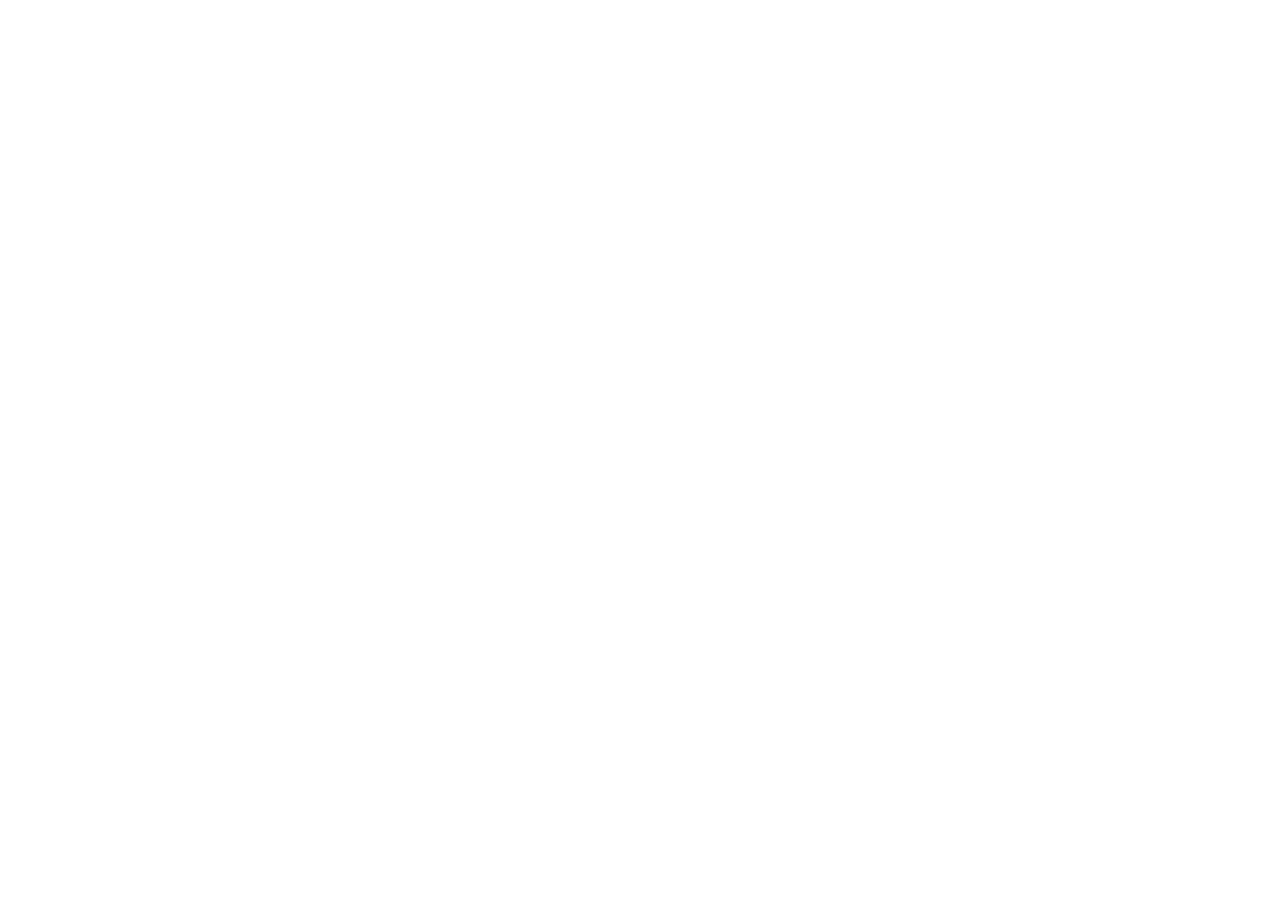
==== index.html @ 35a5ab97 "updates" ====
<!DOCTYPE html>
<html lang="en">
<head>
    <meta charset="UTF-8">
    <meta name="viewport" content="width=device-width, initial-scale=1.0">
    <title>Document</title>

    <link rel="stylesheet" href="asset/css/normalize.css">
    <link rel="stylesheet" href="asset/css/bulma.min.css">
    <link rel="stylesheet" href="asset/css/fontawesome-all.css">
    <link rel="stylesheet" href="asset/css/owl.carousel.css">
    <link rel="stylesheet" href="asset/css/main.css">
</head>
<body>
    

    <script src="asset/js/jquery-1.11.0.min.js"></script>
    <script src="asset/js/owl.carousel.min.js"></script>
    <script src="asset/js/main.js"></script>
    <script>
        $(document).ready(function(){
            
        });
    </script>
</body>
</html>
---- asset/css/main.css ----
/*
font-family: 'Lato', sans-serif;
font-family: 'Montserrat', sans-serif;
*/

.master,
header,
section,
footer,
figure,
h1,h2,h3,h4,h5,h6{
    width: 100%;
    float: left;
    position: relative;
}

p{
    width: 100%;
    float: left;
}

section{
    padding: 80px 0;
}

figure img{
    width: 100%;
}
.ratio{
    width: 100%;
    height: 0;
    position: relative;
}
.ratio-16{
    padding-top: 56.25%;
}
.ratio-1{
    padding-top: 100%;
}
.ratio-75{
    padding-top: 75%;
}
.ratio-135{
    padding-top: 135%;
}
.ratio img,
.ratio iframe{
    position: absolute;
    top: 0;
    left: 0;
    width: 100%;
    height: 100%;
}

.section-title{
    width: 100%;
    float: left;
    margin-bottom: 40px;
}

.btn{
    min-width: 120px;
    padding: 15px 30px;
    font-size: 14px;
}
.btn-primary{
    background: #026B33;
    color: #fff;
    border: none;
}
.btn-secondary{
    background: none;
    border: 2px solid #026B33;
    color: #026B33;
}
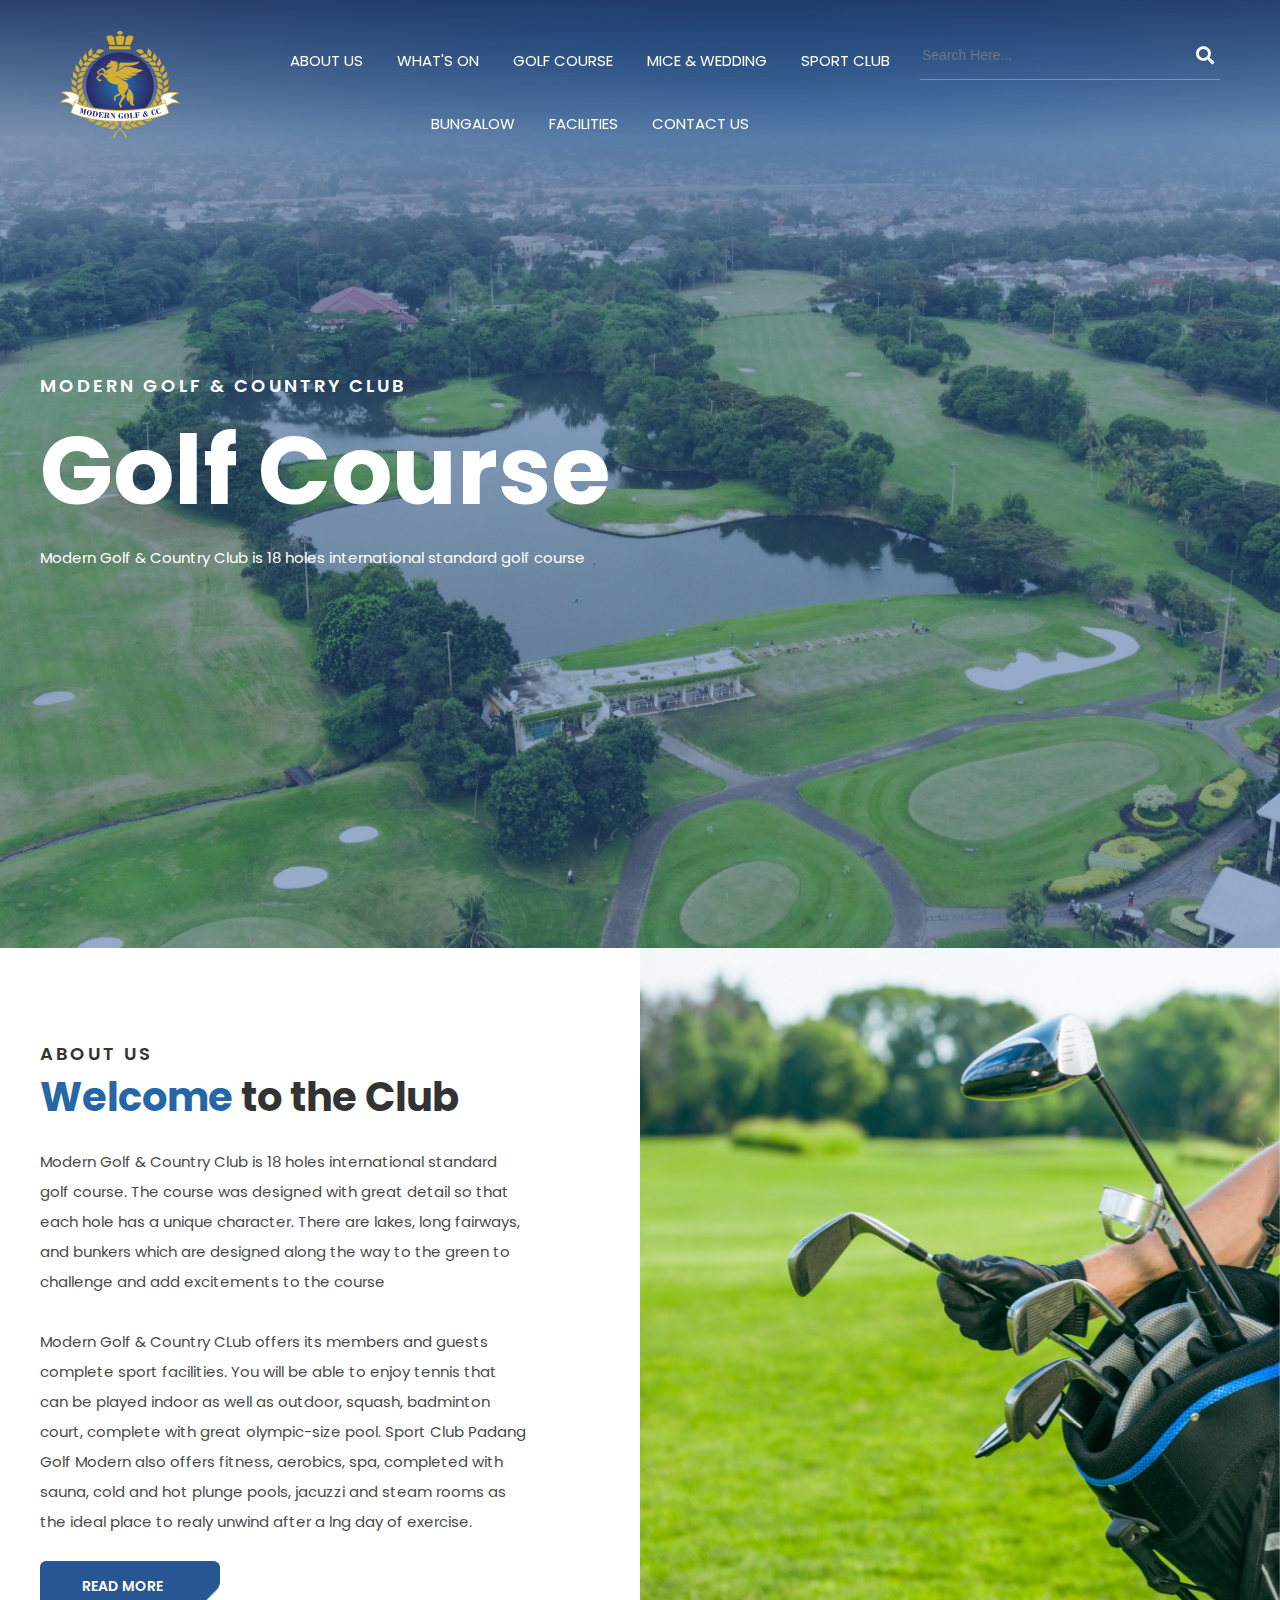
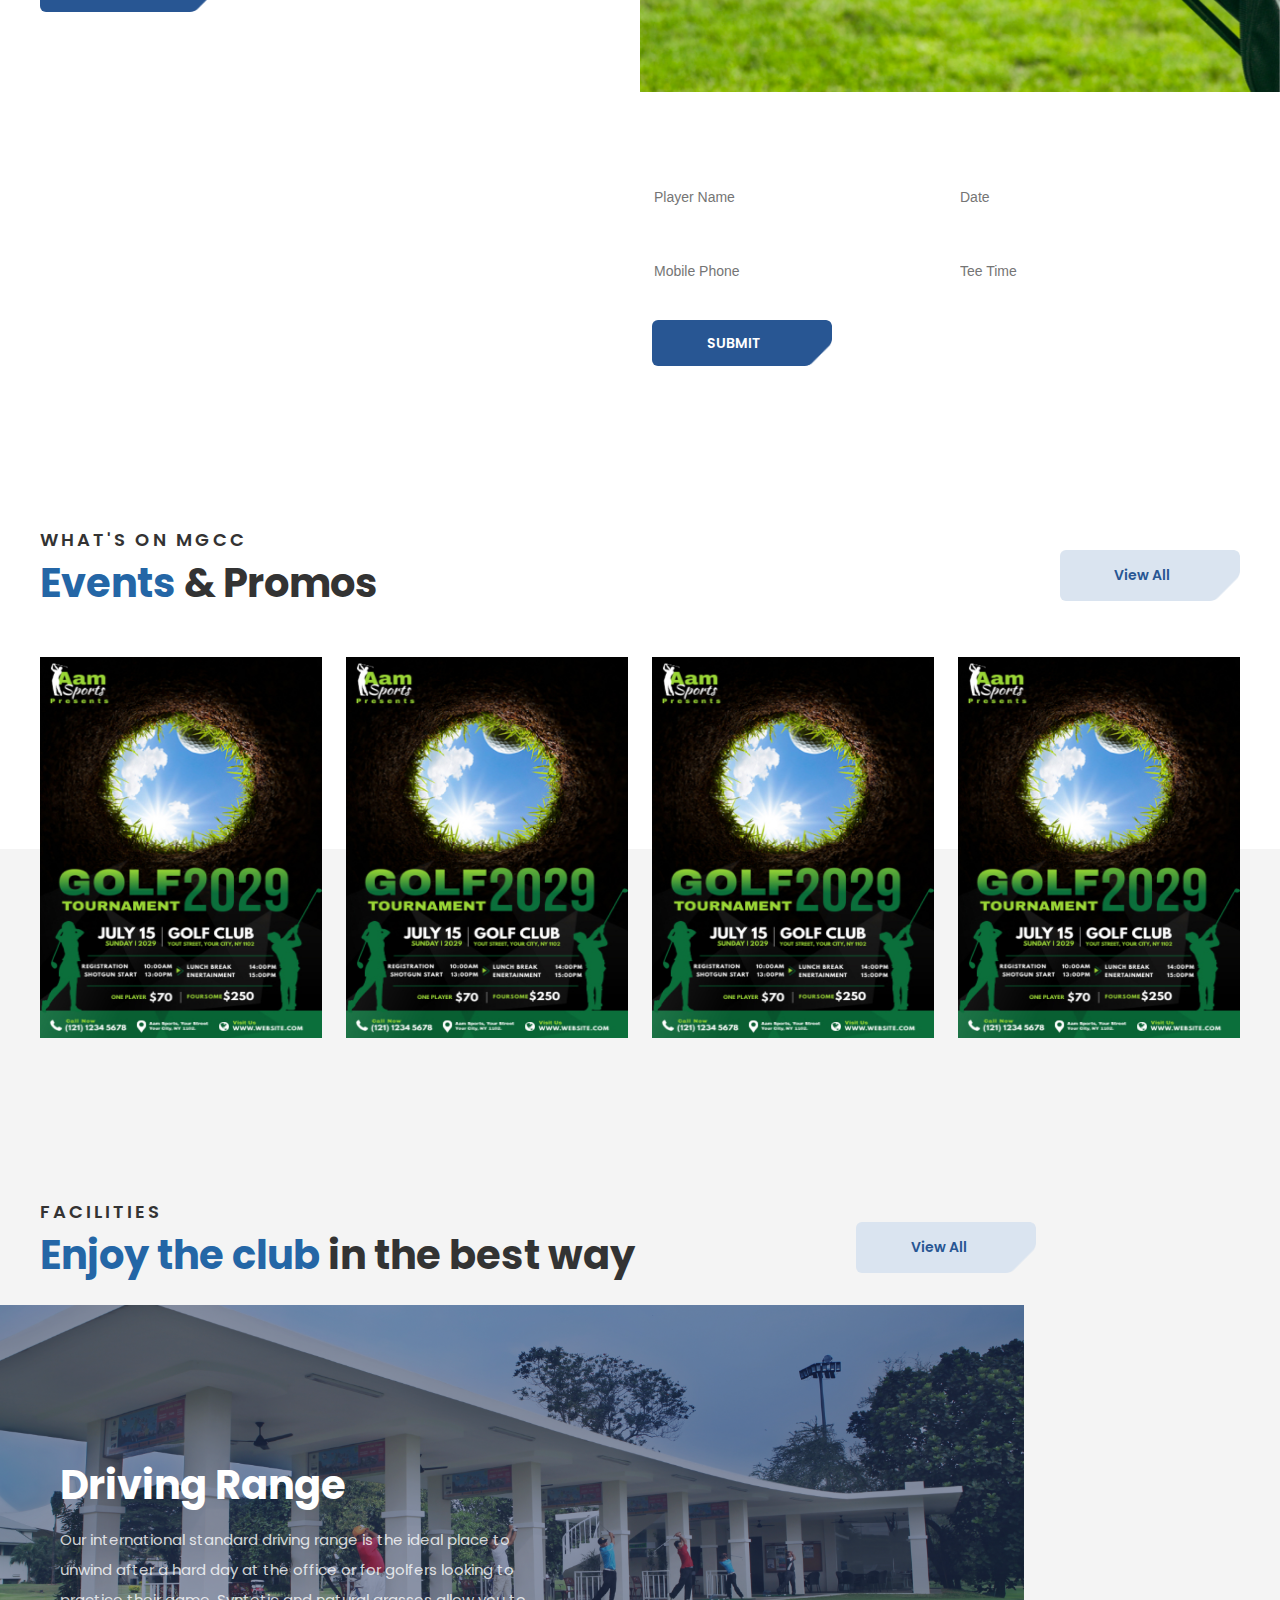
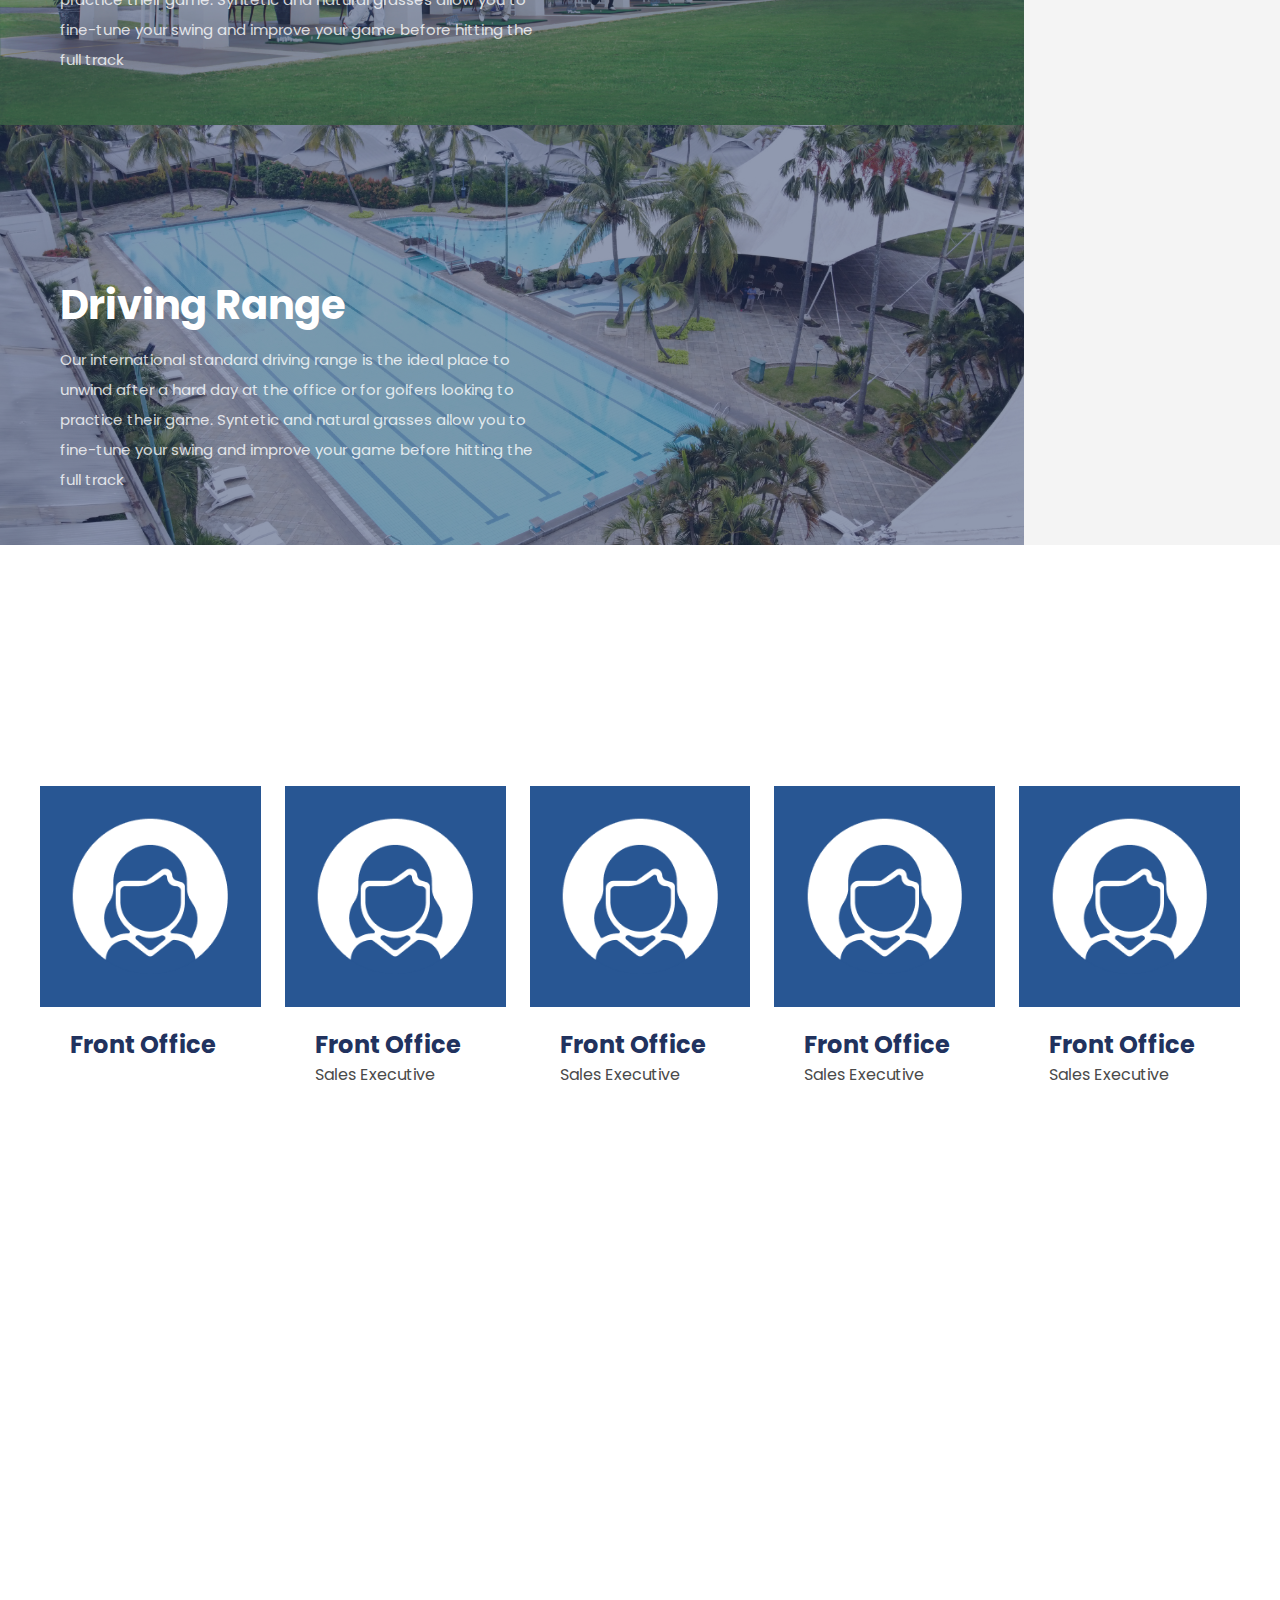
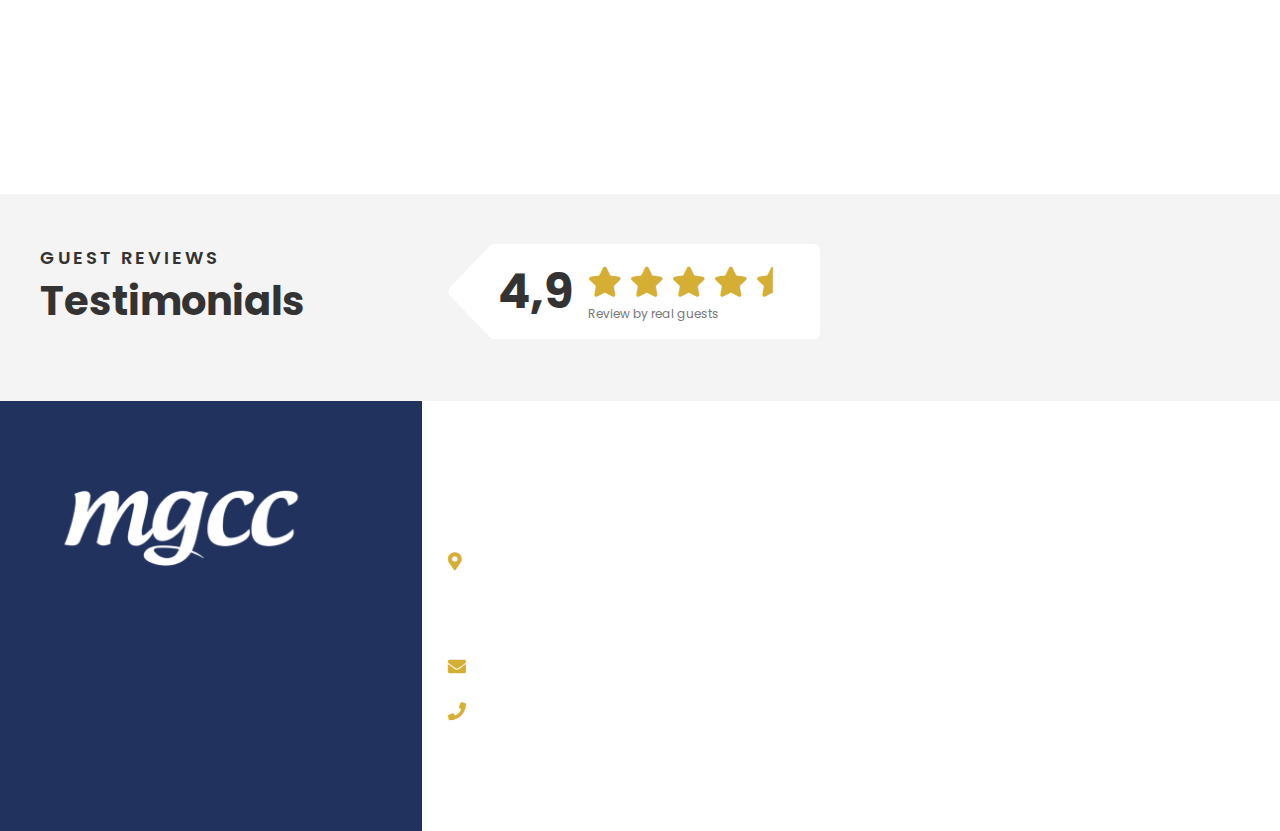
==== commit 08a82e37: "updates" ====
--- a/index.html
+++ b/index.html
@@ -7,19 +7,396 @@
 
     <link rel="stylesheet" href="asset/css/normalize.css">
     <link rel="stylesheet" href="asset/css/bulma.min.css">
+    <link rel="preconnect" href="https://fonts.googleapis.com">
+    <link rel="preconnect" href="https://fonts.gstatic.com" crossorigin>
+    <link href="https://fonts.googleapis.com/css2?family=Poppins:wght@400;600;700&display=swap" rel="stylesheet">
     <link rel="stylesheet" href="asset/css/fontawesome-all.css">
     <link rel="stylesheet" href="asset/css/owl.carousel.css">
     <link rel="stylesheet" href="asset/css/main.css">
 </head>
 <body>
     
+    <div class="master">
+
+        <header>
+            <a href="#" class="logo"><img src="asset/images/logo.png" alt=""></a>
+            <ul class="main-menu">
+                <li><a href="#">ABOUT US</a></li>
+                <li><a href="#">WHAT'S ON</a></li>
+                <li><a href="#">GOLF COURSE</a></li>
+                <li><a href="#">MICE & WEDDING</a></li>
+                <li><a href="#">SPORT CLUB</a></li>
+                <li><a href="#">BUNGALOW</a></li>
+                <li><a href="#">FACILITIES</a></li>
+                <li><a href="#">CONTACT US</a></li>
+            </ul>
+            <form action="" class="src-form">
+                <input type="text" placeholder="Search Here...">
+                <button><i class="fa fa-search"></i></button>
+            </form>
+        </header>
+
+        <section class="hero">
+            <div class="hero-slider owl-carousel">
+                <div class="item">
+                    <figure>
+                        <img src="asset/images/banks/hero-golf-course.jpg" alt="">
+                    </figure>
+                    <div class="container">
+                        <div class="columns is-vcentered">
+                            <div class="column is-6">
+                                <div class="text">
+                                    <h4>MODERN GOLF & COUNTRY CLUB</h4>
+                                    <h1>Golf Course</h1>
+                                    <p>Modern Golf & Country Club is 18 holes international standard golf course</p>
+                                </div>
+                            </div>
+                        </div>
+                    </div>
+                </div>
+                <div class="item">
+                    <figure>
+                        <img src="asset/images/banks/hero-golf-course.jpg" alt="">
+                    </figure>
+                    <div class="container">
+                        <div class="columns is-vcentered">
+                            <div class="column is-6">
+                                <div class="text">
+                                    <h4>MODERN GOLF & COUNTRY CLUB</h4>
+                                    <h1>Golf Course</h1>
+                                    <p>Modern Golf & Country Club is 18 holes international standard golf course</p>
+                                </div>
+                            </div>
+                        </div>
+                    </div>
+                </div>
+                <div class="item">
+                    <figure>
+                        <img src="asset/images/banks/hero-golf-course.jpg" alt="">
+                    </figure>
+                    <div class="container">
+                        <div class="columns is-vcentered">
+                            <div class="column is-6">
+                                <div class="text">
+                                    <h4>MODERN GOLF & COUNTRY CLUB</h4>
+                                    <h1>Golf Course</h1>
+                                    <p>Modern Golf & Country Club is 18 holes international standard golf course</p>
+                                </div>
+                            </div>
+                        </div>
+                    </div>
+                </div>
+            </div>
+            <div class="widget"></div>
+        </section>
+
+        <section class="about">
+            <div class="container">
+                <div class="columns">
+                    <div class="column is-5">
+                        <div class="section-title">
+                            <h4>ABOUT US</h4>
+                            <h3><span>Welcome</span> to the Club</h3>
+                        </div>
+                        <p class="mb-5">
+                            Modern Golf & Country Club is 18 holes international standard golf course. The course was designed with great detail so that each hole has a unique character. There are lakes, long fairways, and bunkers which are designed along the way to the green to challenge and add excitements to the course
+                            <br><br>
+                            Modern Golf & Country CLub offers its members and guests complete sport facilities. You will be able to enjoy tennis that can be played indoor as well as outdoor, squash, badminton court, complete with great olympic-size pool. Sport Club Padang Golf Modern also offers fitness, aerobics, spa, completed with sauna, cold and hot plunge pools, jacuzzi and steam rooms as the ideal place to realy unwind after a lng day of exercise.
+                        </p>
+                        <a href="#" class="btn btn-primary">READ MORE</a>
+                    </div>
+                    <div class="column is-1">
+                        <div class="spacer"></div>
+                    </div>
+                    <div class="column is-6">
+                        <figure>
+                            <img src="asset/images/banks/about-home.jpg" alt="">
+                        </figure>
+                    </div>
+                </div>
+            </div>
+        </section>
+
+        <section class="book">
+            <div class="container">
+                <div class="columns">
+                    <div class="column is-5">
+                        <div class="section-title">
+                            <h3 class="has-text-white">Book Your Tee Time</h3>
+                        </div>
+                        <p>You can make Tee Bookings, either as a Member or Guest by filling the form on the right</p>
+                    </div>
+                    <div class="column is-1">
+                        <div class="spacer"></div>
+                    </div>
+                    <div class="column is-6">
+                        <form action="" class="book-form">
+                            <div class="columns">
+                                <div class="column is-6">
+                                    <input type="text" placeholder="Player Name">
+                                    <label for="">Player Name</label>
+                                </div>
+                                <div class="column is-6">
+                                    <input type="text" placeholder="Date">
+                                    <label for="">Date</label>
+                                </div>
+                            </div>
+                            <div class="columns">
+                                <div class="column is-6">
+                                    <input type="text" placeholder="Mobile Phone">
+                                    <label for="">Mobile Phone</label>
+                                </div>
+                                <div class="column is-6">
+                                    <input type="text" placeholder="Tee Time">
+                                    <label for="">Tee Time</label>
+                                </div>
+                            </div>
+                            <div class="columns">
+                                <div class="column is-12">
+                                    <button class="btn btn-primary">SUBMIT</button>
+                                </div>
+                            </div>
+                        </form>
+                    </div>
+                </div>
+            </div>
+        </section>
+
+        <section class="events">
+            <div class="container">
+                <div class="columns">
+                    <div class="column is-8">
+                        <div class="section-title">
+                            <h4>WHAT'S ON MGCC</h4>
+                            <h3><span>Events</span> & Promos</h3>
+                        </div>
+                    </div>
+                    <div class="column is-4 has-text-right">
+                        <a href="#" class="btn btn-secondary mt-5">View All</a>
+                    </div>
+                </div>
+                <div class="columns">
+                    <div class="column is-3">
+                        <figure class="ratio ratio-135">
+                            <a href="#"><img src="asset/images/banks/event.jpg" alt=""></a>
+                        </figure>
+                    </div>
+                    <div class="column is-3">
+                        <figure class="ratio ratio-135">
+                            <a href="#"><img src="asset/images/banks/event.jpg" alt=""></a>
+                        </figure>
+                    </div>
+                    <div class="column is-3">
+                        <figure class="ratio ratio-135">
+                            <a href="#"><img src="asset/images/banks/event.jpg" alt=""></a>
+                        </figure>
+                    </div>
+                    <div class="column is-3">
+                        <figure class="ratio ratio-135">
+                            <a href="#"><img src="asset/images/banks/event.jpg" alt=""></a>
+                        </figure>
+                    </div>
+                </div>
+            </div>
+        </section>
+
+        <section class="facilities">
+            <div class="container">
+                <div class="columns">
+                    <div class="column is-8">
+                        <div class="section-title">
+                            <h4>FACILITIES</h4>
+                            <h3><span>Enjoy the club</span> in the best way</h3>
+                        </div>
+                    </div>
+                    <div class="column is-4">
+                        <a href="#" class="btn btn-secondary mt-5">View All</a>
+                    </div>
+                </div>
+            </div>
+            <div class="custom-slider">
+                <div class="inner-wrapper">
+                    <div class="item">
+                        <figure class="ratio">
+                            <img src="asset/images/banks/facilities-1.jpg" alt="">
+                        </figure>
+                        <div class="text">
+                            <h3><a href="#">Driving Range</a></h3>
+                            <p>Our international standard driving range is the ideal place to unwind after a hard day at the office or for golfers looking to practice their game. Syntetic and natural grasses allow you to fine-tune your swing and improve your game before hitting the full track</p>
+                        </div>
+                    </div>
+                    <div class="item">
+                        <figure class="ratio">
+                            <img src="asset/images/banks/facilities-2.jpg" alt="">
+                        </figure>
+                        <div class="text">
+                            <h3><a href="#">Driving Range</a></h3>
+                            <p>Our international standard driving range is the ideal place to unwind after a hard day at the office or for golfers looking to practice their game. Syntetic and natural grasses allow you to fine-tune your swing and improve your game before hitting the full track</p>
+                        </div>
+                    </div>
+                </div>
+            </div>
+        </section>
+
+        <section class="contact-us">
+            <div class="container">
+                <div class="columns">
+                    <div class="column is-12">
+                        <div class="section-title">
+                            <h4 class="has-text-white">CONTACT US</h4>
+                            <h3 class="has-text-white">Have a questions or need assistance?</h3>
+                            <p>We are here to help you with anything you need</p>
+                        </div>
+                    </div>
+                </div>
+                <div class="columns">
+                    <div class="column is-one-fifth">
+                        <div class="contact-card">
+                            <figure class="ratio ratio-1">
+                                <img src="asset/images/cs.png" alt="">
+                            </figure>
+                            <div class="text">
+                                <h4>Front Office</h4>
+                                <span>&nbsp;</span>
+                                <a href="#" class="btn btn-type-3">CONTACT NOW</a>
+                            </div>
+                        </div>
+                    </div>
+                    <div class="column is-one-fifth">
+                        <div class="contact-card">
+                            <figure class="ratio ratio-1">
+                                <img src="asset/images/cs.png" alt="">
+                            </figure>
+                            <div class="text">
+                                <h4>Front Office</h4>
+                                <span>Sales Executive</span>
+                                <a href="#" class="btn btn-type-3">CONTACT NOW</a>
+                            </div>
+                        </div>
+                    </div>
+                    <div class="column is-one-fifth">
+                        <div class="contact-card">
+                            <figure class="ratio ratio-1">
+                                <img src="asset/images/cs.png" alt="">
+                            </figure>
+                            <div class="text">
+                                <h4>Front Office</h4>
+                                <span>Sales Executive</span>
+                                <a href="#" class="btn btn-type-3">CONTACT NOW</a>
+                            </div>
+                        </div>
+                    </div>
+                    <div class="column is-one-fifth">
+                        <div class="contact-card">
+                            <figure class="ratio ratio-1">
+                                <img src="asset/images/cs.png" alt="">
+                            </figure>
+                            <div class="text">
+                                <h4>Front Office</h4>
+                                <span>Sales Executive</span>
+                                <a href="#" class="btn btn-type-3">CONTACT NOW</a>
+                            </div>
+                        </div>
+                    </div>
+                    <div class="column is-one-fifth">
+                        <div class="contact-card">
+                            <figure class="ratio ratio-1">
+                                <img src="asset/images/cs.png" alt="">
+                            </figure>
+                            <div class="text">
+                                <h4>Front Office</h4>
+                                <span>Sales Executive</span>
+                                <a href="#" class="btn btn-type-3">CONTACT NOW</a>
+                            </div>
+                        </div>
+                    </div>
+                </div>
+            </div>
+        </section>
+
+        <section class="maps">
+            <iframe src="https://www.google.com/maps/embed?pb=!1m18!1m12!1m3!1d3966.489323948991!2d106.6414386152505!3d-6.198990062455432!2m3!1f0!2f0!3f0!3m2!1i1024!2i768!4f13.1!3m3!1m2!1s0x2e69ff1e7b48a191%3A0xbf25b0d0383da12a!2sModern%20Golf%20%26%20Country%20Club!5e0!3m2!1sen!2sid!4v1659451725252!5m2!1sen!2sid" width="600" height="450" style="border:0;" allowfullscreen="" loading="lazy" referrerpolicy="no-referrer-when-downgrade"></iframe>
+        </section>
+
+        <section class="review">
+            <div class="container">
+                <div class="columns">
+                    <div class="column is-4">
+                        <div class="section-title">
+                            <h4>GUEST REVIEWS</h4>
+                            <h3>Testimonials</h3>
+                        </div>
+                    </div>
+                    <div class="column is-8">
+                        <div class="rate-card">
+                            <div class="point">4,9</div>
+                            <div class="star">
+                                <i class="fa fa-star"></i>
+                                <i class="fa fa-star"></i>
+                                <i class="fa fa-star"></i>
+                                <i class="fa fa-star"></i>
+                                <i class="fa fa-star-half"></i>
+                            </div>
+                            <span>Review by real guests</span>
+                        </div>
+                    </div>
+                </div>
+            </div>
+        </section>
+
+        <footer>
+            <div class="container">
+                <div class="columns">
+                    <div class="column is-3">
+                        <a href="#" class="foot-logo"><img src="asset/images/foot-logo.png" alt=""></a>
+                    </div>
+                    <div class="column is-1">
+                        <div class="spacer"></div>
+                    </div>
+                    <div class="column is-4">
+                        <h3>KEEP IN TOUCH</h3>
+                        <p><i class="fa fa-map-marker-alt"></i> Jl. Modern Golf Raya No. 99, Kota Modern Klp. Indah, Kec. Tangerang, Kota Tangerang, Banten 15117 - Indonesia</p>
+                        <p><i class="fa fa-envelope"></i> service@moderngolf.com</p>
+                        <p><i class="fa fa-phone"></i>111 22 233 3000</p>
+                    </div>
+                    <div class="column is-1">
+                        <div class="spacer"></div>
+                    </div>
+                    <div class="column is-3">
+                        <h3>STAY CONNECTED</h3>
+                        <div class="social-bt">
+                            <a href="#"><i class="fab fa-whatsapp"></i></a>
+                            <a href="#"><i class="fab fa-instagram"></i></a>
+                            <a href="#"><i class="fab fa-facebook-f"></i></a>
+                            <a href="#"><i class="fab fa-youtube"></i></a>
+                            <a href="#"><i class="fab fa-linkedin"></i></a>
+                        </div>
+                    </div>
+                </div>
+                <div class="columns">
+                    <div class="column is-4">
+                        <div class="spacer"></div>
+                    </div>
+                    <div class="column is-9">
+                        <p class="copyright">2022 &copy; Modern Golf and Country Club. All rights reserved</p>
+                    </div>
+                </div>
+            </div>
+        </footer>
+
+    </div>
+
 
     <script src="asset/js/jquery-1.11.0.min.js"></script>
     <script src="asset/js/owl.carousel.min.js"></script>
     <script src="asset/js/main.js"></script>
     <script>
         $(document).ready(function(){
-            
+            $(".hero-slider").owlCarousel({
+                navigation: false,
+                pagination: true,
+                singleItem: true
+            });
         });
     </script>
 </body>
--- a/asset/css/main.css
+++ b/asset/css/main.css
@@ -2,6 +2,20 @@
 font-family: 'Lato', sans-serif;
 font-family: 'Montserrat', sans-serif;
 */
+
+:root {
+    --blue1: #DAE4F0;
+    --blue2: #285693;
+    --blue3: #2466A6;
+    --blue4: #21325E;
+}
+
+*{
+    font-family: 'Poppins', sans-serif;
+    transition: all ease-out 0.3s;
+    -moz-transition: all ease-out 0.3s;
+    -webkit-transition: all ease-out 0.3s;
+}
 
 .master,
 header,
@@ -19,6 +33,10 @@
     float: left;
 }
 
+.container{
+    max-width: 1200px;
+}
+
 section{
     padding: 80px 0;
 }
@@ -55,21 +73,668 @@
 .section-title{
     width: 100%;
     float: left;
-    margin-bottom: 40px;
+    margin-bottom: 20px;
 }
 
 .btn{
     min-width: 120px;
-    padding: 15px 30px;
+    padding: 15px 45px 15px 30px;
     font-size: 14px;
+    display: inline-block;
+    border-radius: 6px;
+    -moz-border-radius: 6px;
+    -webkit-border-radius: 6px;
+    min-width: 180px;
+    text-align: center;
+    font-weight: 600;
+    font-family: 'Poppins', sans-serif;
+}
+.btn:hover{
+    cursor: pointer;
 }
 .btn-primary{
-    background: #026B33;
+    background: url(../images/btn-primary-bg.png) no-repeat center right;
+    background-size: cover;
     color: #fff;
     border: none;
 }
 .btn-secondary{
+    background: url(../images/btn-secondary-bg.png) no-repeat center right;
+    background-size: cover;
+    color: var(--blue2);
+    border: none;
+}
+.btn-type-3{
+    background: url(../images/btn-type-3-bg.png) no-repeat center right;
+    background-size: cover;
+    color: var(--blue2);
+    border: none;
+}
+
+header{
+    padding: 30px 60px 0 60px;
+    position: fixed;
+    top: 0;
+    left: 0;
+    z-index: 9;
+    background: url(../images/nav-bg.png) repeat-x top center;
+}
+a.logo{
+    width: 200px;
+    height: 110px;
+    float: left;
+    text-align: left;
+}
+a.logo img{
+    width: 120px;
+    height: 100%;
+    object-fit: contain;
+}
+.src-form{
+    width: 300px;
+    float: left;
+    position: relative;
+}
+.src-form input{
+    width: 100%;
+    height: 50px;
+    background: rgba(255,255,255,0);
+    border: none;
+    border-bottom: 1px solid rgba(255,255,255,0.3);
+    font-size: 14px;
+    color: #fff;
+}
+.src-form button{
+    font-size: 18px;
+    color: #fff;
+    position: absolute;
+    right: 0;
+    top: 15px;
     background: none;
-    border: 2px solid #026B33;
-    color: #026B33;
-}+    border: none;
+}
+.main-menu{
+    padding-left: 0;
+    margin: 0;
+    width: calc(100% - 500px);
+    float: left;
+    text-align: center;
+}
+.main-menu li{
+    display: inline-block;
+}
+.main-menu li a{
+    display: block;
+    padding: 20px 15px;
+    font-size: 15px;
+    color: #fff;
+}
+
+section.hero{
+    padding: 0;
+}
+.hero .item{
+    height: 960px;
+    width: 100%;
+    float: left;
+}
+.hero .item figure{
+    background: var(--blue2);
+    position: absolute;
+    left: 0;
+    top: 0;
+    height: calc(100% - 12px);
+}
+.hero .item figure img{
+    opacity: 0.5;
+    display: block;
+    width: 100%;
+    height: 100%;
+    object-fit: cover;
+}
+.hero .item .column{
+    height: 960px;
+}
+.hero .item .column .text{
+    position: absolute;
+    left: 0;
+    top: 40%;
+    z-index: 2;
+    color: #fff;
+}
+.hero .item .column .text h4{
+    font-size: 18px;
+    letter-spacing: 3px;
+    font-weight: 600;
+}
+.hero .item .column .text h1{
+    font-size: 96px;
+    font-weight: 700;
+}
+.hero .item .column .text p{
+    font-size: 15px;
+}
+
+p{
+    font-size: 15px;
+    line-height: 200%;
+}
+
+.section-title h4{
+    font-size: 18px;
+    letter-spacing: 3px;
+    color: #333;
+    font-weight: 600;
+}
+.section-title h3{
+    font-size: 40px;
+    color: #333;
+    font-weight: 700;
+}
+.section-title h3 span{
+    color: var(--blue3);
+}
+
+.about figure{
+    width: 50vw;
+    position: absolute;
+    left: 50%;
+    top: -80px;
+    bottom: -68px;
+}
+.about figure img{
+    display: block;
+    width: 100%;
+    height: 100%;
+    object-fit: cover;
+}
+
+.book{
+    background: url(../images/dark-bg.jpg) no-repeat center fixed;
+    background-size: cover;
+}
+.book p{
+    color: rgba(255,255,255,0.8);
+}
+.book-form{
+    width: 100%;
+    float: left;
+}
+.book-form input{
+    width: 100%;
+    height: 50px;
+    background: none;
+    border: none;
+    border-bottom: 1px solid rgba(255,255,255,0.3);
+    font-size: 14px;
+    color: #fff;
+}
+.book-form label{
+    position: absolute;
+    font-size: 11px;
+    top: 5px;
+    left: 14px;
+    color: #fff;
+    opacity: 0;
+}
+.book-form input:focus{
+    outline: none;
+    border-color: #fff;
+}
+.book-form input:focus ~ label{
+    opacity: 1;
+}
+.book-form .column{
+    position: relative;
+}
+.events::before{
+    content: "";
+    width: 100%;
+    height: 40%;
+    background: #f4f4f4;
+    position: absolute;
+    left: 0;
+    bottom: 0;
+    z-index: -1;
+}
+.facilities{
+    background: #f4f4f4;
+    padding-bottom: 0;
+}
+.facilities figure.ratio{
+    padding-top: 41.02%;
+    background: var(--blue4);
+}
+.facilities figure img{
+    opacity: 0.5;
+}
+.facilities .custom-slider{
+    width: 100%;
+    float: left;
+    position: relative;
+}
+.facilities .custom-slider .item{
+    width: 80%;
+    float: left;
+    position: relative;
+}
+.facilities .custom-slider .item .text{
+    padding: 50px 60px;
+    position: absolute;
+    left: 0;
+    bottom: 0;
+    width: 60%;
+}
+.facilities .custom-slider .item .text h3{
+    font-size: 40px;
+    font-weight: 700;
+    margin-bottom: 10px;
+}
+.facilities .custom-slider .item .text h3 a{
+    color: #fff;
+}
+.facilities .custom-slider .item .text p{
+    color: rgba(255,255,255,0.8);
+}
+
+.contact-us{
+    background: url(../images/dark-bg.jpg) no-repeat center fixed;
+    background-size: cover;
+}
+.contact-us p{
+    color: rgba(255,255,255,0.8);
+}
+.contact-card{
+    width: 100%;
+    float: left;
+    padding-bottom: 100px;
+    position: relative;
+}
+.contact-card figure{
+    background: var(--blue2);
+}
+.contact-card figure img{
+    width: 70%;
+    height: 70%;
+    top: 50%;
+    left: 50%;
+    transform: translate(-50%,-50%);
+    -moz-transform: translate(-50%,-50%);
+    -webkit-transform: translate(-50%,-50%);
+}
+.contact-card .text{
+    height: 100px;
+    float: left;
+    position: absolute;
+    left: 0;
+    bottom: 0;
+    overflow: hidden;
+    padding: 20px 30px;
+    background: #fff;   
+}
+.contact-card .text h4{
+    font-size: 24px;
+    font-weight: 700;
+    color: var(--blue4);
+}
+.contact-card:hover .text span{
+    display: inline-block;
+    margin-bottom: 30px;
+}
+.contact-card:hover .text{
+    height: 200px;
+    background: var(--blue3);
+}
+.contact-card:hover .text h4,
+.contact-card:hover .text span{
+    color: #fff;
+}
+.maps{
+    padding: 0;
+}
+.maps iframe{
+    width: 100%;
+    height: 600px;
+}
+
+.review{
+    padding: 50px 0;
+    background: #f4f4f4;
+}
+.rate-card{
+    padding: 16px 30px 20px 140px;
+    background: url(../images/rate-bg.png) no-repeat center left;
+    background-size: cover;
+    height: 95px;
+    float: left;
+    border-radius: 6px;
+    -moz-border-radius: 6px;
+    -webkit-border-radius: 6px;
+    position: relative;
+}
+.rate-card .point{
+    font-size: 48px;
+    font-weight: 700;
+    color: #333;
+    position: absolute;
+    top: 12px;
+    left: 50px;
+}
+.rate-card .star{
+    font-size: 30px;
+    display: block;
+    color: #D4AF34;
+}
+.rate-card span{
+    font-size: 12px;
+    color: #777;
+    display: block;
+}
+
+footer{
+    background: url(../images/dark-bg.jpg) no-repeat center fixed;
+    background-size: cover;
+    color: rgba(255,255,255,0.8);
+    padding: 80px 0 17px 0;
+}
+footer::before{
+    content: "";
+    width: 33%;
+    height: 100%;
+    position: absolute;
+    left: 0;
+    top: 0;
+    background: var(--blue4);
+}
+.copyright{
+    margin-bottom: 0;
+    padding-left: 0;
+    padding-top: 17px;
+    border-top: 1px solid rgba(255,255,255,0.3);
+}
+
+footer h3{
+    font-size: 24px;
+    color: #fff;
+    font-weight: 700;
+    margin-bottom: 30px;
+}
+footer p{
+    width: 100%;
+    float: left;
+    margin-bottom: 15px;
+    padding-left: 30px;
+    position: relative;
+}
+footer p i{
+    font-size: 18px;
+    position: absolute;
+    left: 0;
+    top: 5px;
+    color: #D4AF34;
+}
+.social-bt{
+    width: 100%;
+    float: left;
+}
+.social-bt a{
+    display: inline-block;
+    margin-right: 6px;
+    width: 40px;
+    height: 40px;
+    background: rgba(255,255,255,0.1);
+    border-radius: 50%;
+    -moz-border-radius: 50%;
+    -webkit-border-radius: 50%;
+    font-size: 18px;
+    color: #fff;
+    text-align: center;
+    padding-top: 7px;
+}
+
+.cover-img{
+    padding-top: 37.5%;
+}
+
+.page-cover{
+    padding: 0;
+}
+.page-cover figure{
+    background: var(--blue4);
+}
+.page-cover figure img{
+    opacity: 0.5;
+}
+.page-cover .text{
+    position: absolute;
+    z-index: 2;
+    color: #fff;
+}
+.about-txt{
+    left: calc((100vw - 1200px) / 2);
+    bottom: 60px;
+}
+.page-cover .text h4{
+    font-size: 18px;
+    letter-spacing: 3px;
+    font-weight: 600;
+}
+.page-cover .text h2{
+    font-size: 64px;
+    font-weight: 700;
+}
+.page-cover .text .breadcrumb{
+    width: 100%;
+    float: left;
+}
+.page-cover .text .breadcrumb a{
+    display: inline-block;
+    color: rgba(255,255,255,0.8);
+    font-size: 15px;
+}
+.page-cover .text.regular-txt{
+    text-align: center;
+    top: 55%;
+    left: 50%;
+    transform: translate(-50%,-50%);
+    -moz-transform: translate(-50%,-50%);
+    -webkit-transform: translate(-50%,-50%);
+}
+
+.article{
+    width: 100%;
+    float: left;
+}
+.article h1,.article h2,.article h3,.article h4,.article h5,.article h6{
+    font-weight: 700;
+}
+.article h1{
+    font-size: 40px;
+    margin-bottom: 20px;
+}
+.article h2{
+    font-size: 32px;
+}
+.article h3{
+    font-size: 24px;
+}
+.article h4{
+    font-size: 18px;
+}
+.article h5{
+    font-size: 16px;
+}
+.article h6{
+    font-size: 14px;
+}
+.article p{
+    font-size: 15px;
+    color: #333;
+    line-height: 200%;
+    text-align: justify;
+}
+.article table{
+    width: 100%;
+    float: left;
+}
+.article table td{
+    border-bottom: 1px solid #dedede;
+    padding: 10px 0;
+    font-size: 15px;
+    color: #333;
+}
+
+.about-widget{
+    width: 100%;
+    float: left;
+    padding: 100px 40px;
+    margin-top: -80px;
+    background: url(../images/about-widget-bg.png) no-repeat center bottom;
+    background-size: cover;
+}
+.wi-title{
+    font-size: 24px;
+    font-weight: 700;
+    color: #333;
+    margin-bottom: 30px;
+}
+.wi-group{
+    width: 100%;
+    float: left;
+    margin-bottom: 20px;
+}
+.wi-group p i{
+    font-size: 18px;
+    color: #D4AF34;
+    position: absolute;
+    left: 0;
+    top: 5px;
+}
+.wi-group p{
+    position: relative;
+    padding-left: 36px;
+    font-size: 15px;
+    color: #555;
+}
+.wi-group span{
+    font-size: 15px;
+    font-weight: 700;
+    width: 100%;
+    float: left;
+    margin-bottom: 10px;
+}
+
+.video-fw{
+    padding-top: 26.04%;
+    background: #000;
+}
+.video-fw img{
+    opacity: 0.5;
+}
+.about-motion h2{
+    position: absolute;
+    left: calc((100vw - 1200px) / 2);
+    top: 50%;
+    transform: translateY(-50%);
+    -moz-transform: translateY(-50%);
+    -webkit-transform: translateY(-50%);
+    padding-left: 110px;
+}
+.about-motion{
+    padding: 0;
+}
+.about-motion h2 a{
+    font-size: 48px;
+    font-weight: 700;
+    color: #fff;
+}
+.about-motion h2 a i{
+    font-size: 60px;
+    position: absolute;
+    left: 0;
+    top: 5px;
+}
+
+.left-sidebar{
+    padding-right: 30px;
+}
+
+.links{
+    width: 100%;
+    float: left;
+}
+.links a{
+    width: 100%;
+    float: left;
+    padding: 10px 20px;
+    border: 1px solid #dedede;
+    font-size: 16px;
+    color: #333;
+    margin-bottom: 10px;
+}
+.links a.active{
+    background: var(--blue2);
+    color: #fff;
+    font-weight: 700;
+}
+
+.spacer{
+    width: 100%;
+    float: left;
+}
+
+.accordion{
+    width: 100%;
+    float: left;
+    position: relative;
+}
+.accordion .item{
+    width: 100%;
+    float: left;
+    margin-bottom: 10px;
+    border: 1px solid #dedede;
+}
+.accordion .item .acc-header{
+    width: 100%;
+    float: left;
+    padding: 10px;
+    font-size: 15px;
+    color: #333;
+    background: #f4f4f4;
+}
+.accordion .item.show .acc-header,
+.accordion .item .acc-header:hover{
+    color: #fff;
+    background: var(--blue2);
+    cursor: pointer;
+}
+.accordion .item.show .acc-header i{
+    transform: rotate(180deg);
+    margin-top: 10px;
+}
+.accordion .item .acc-header img{
+    display: block;
+    float: left;
+    margin-right: 20px;
+    width: 57px;
+    height: 32px;
+    object-fit: cover;
+}
+.accordion .item .acc-header span{
+    float: left;
+    padding-top: 6px;
+}
+.accordion .item .acc-header i{
+    float: right;
+    margin-right: 15px;
+    padding-top: 10px;
+}
+.accordion .item .acc-content{
+    width: 100%;
+    float: left;
+    padding: 20px;
+    display: none;
+}
+.accordion .item.show .acc-content{
+    display: block;
+}
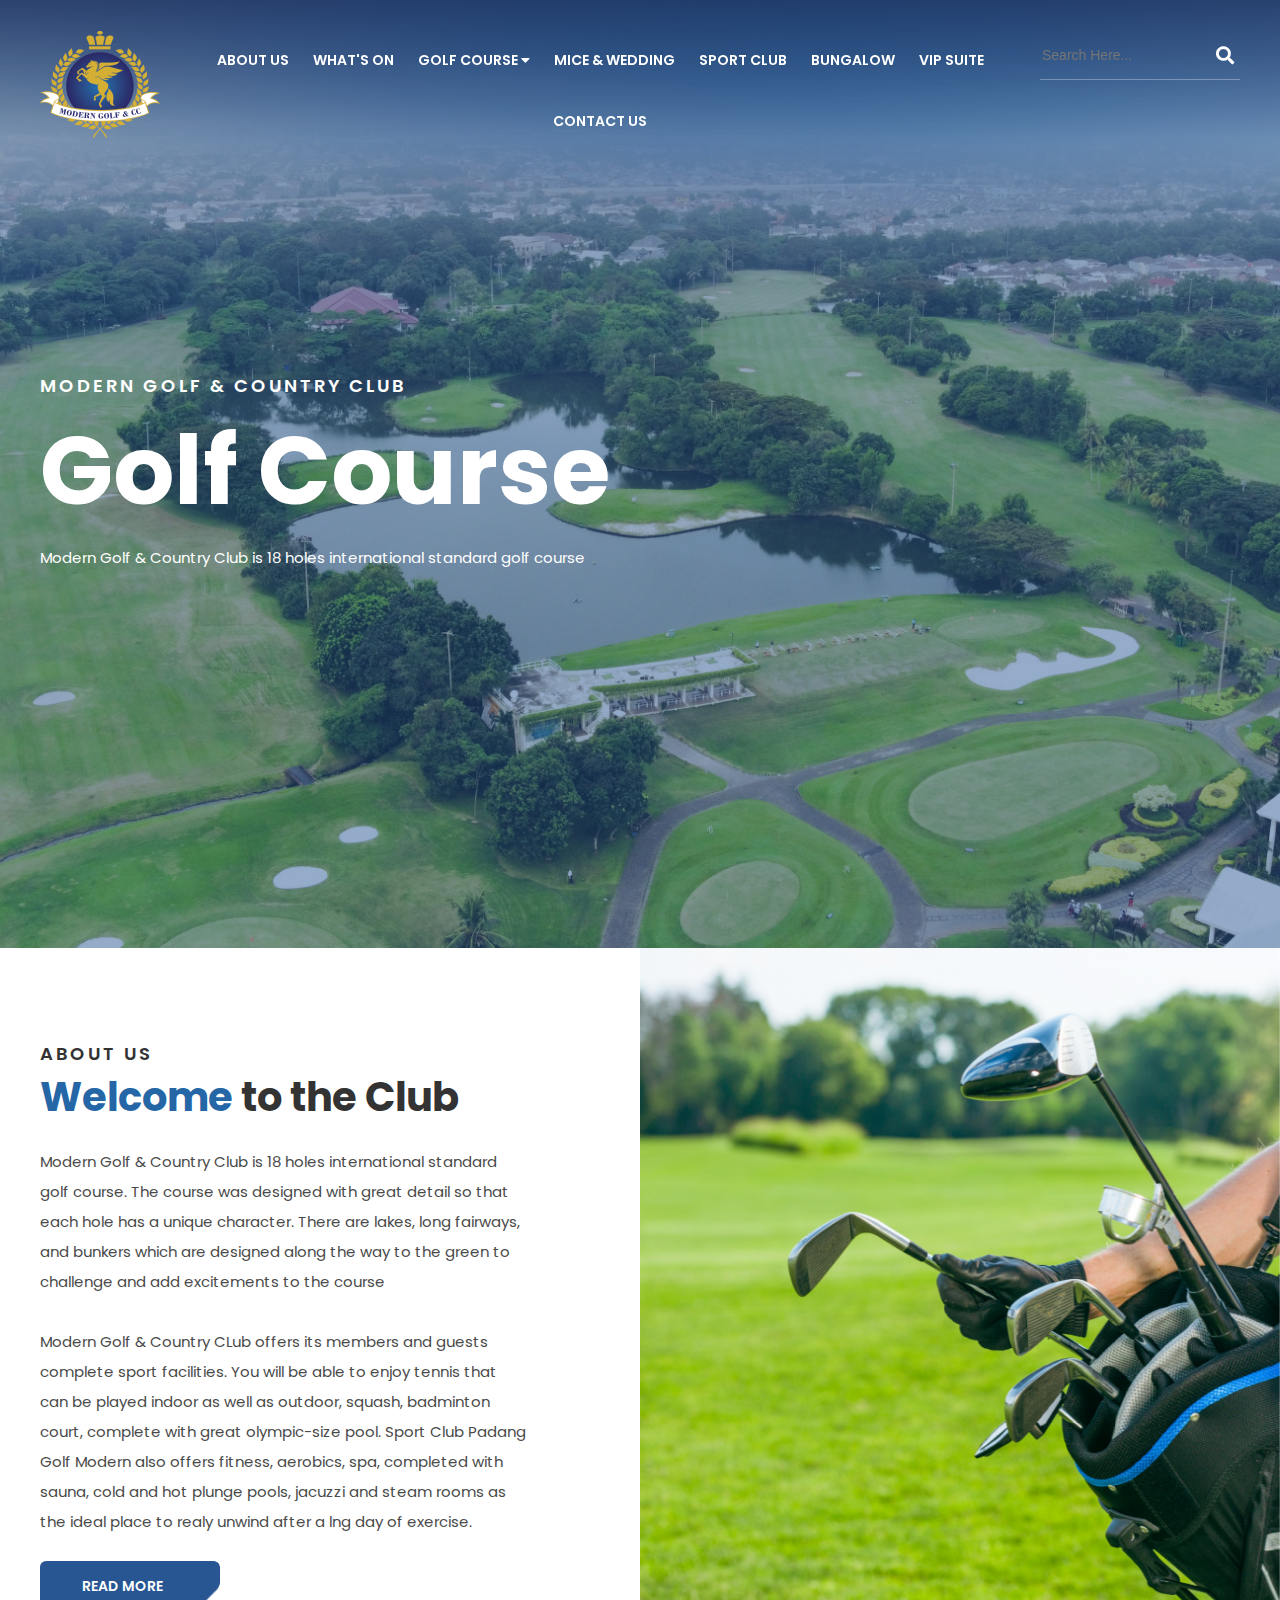
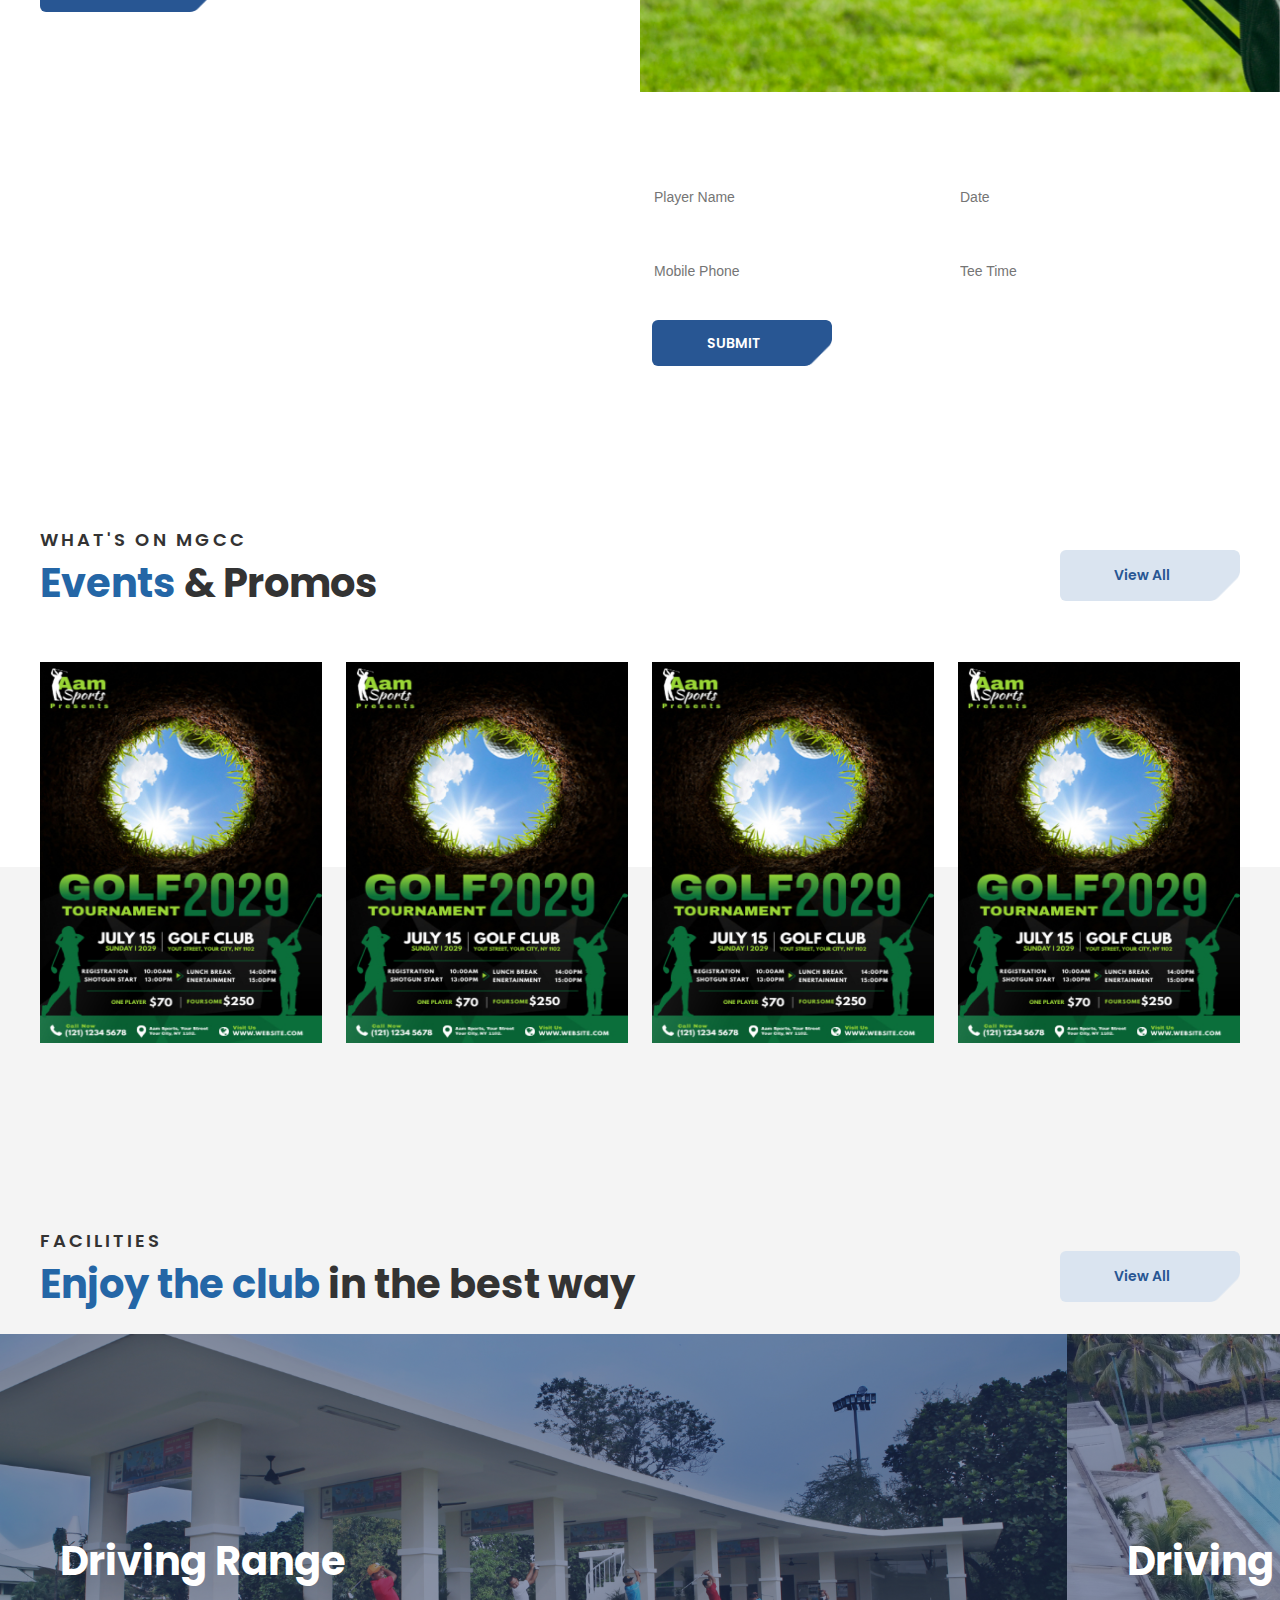
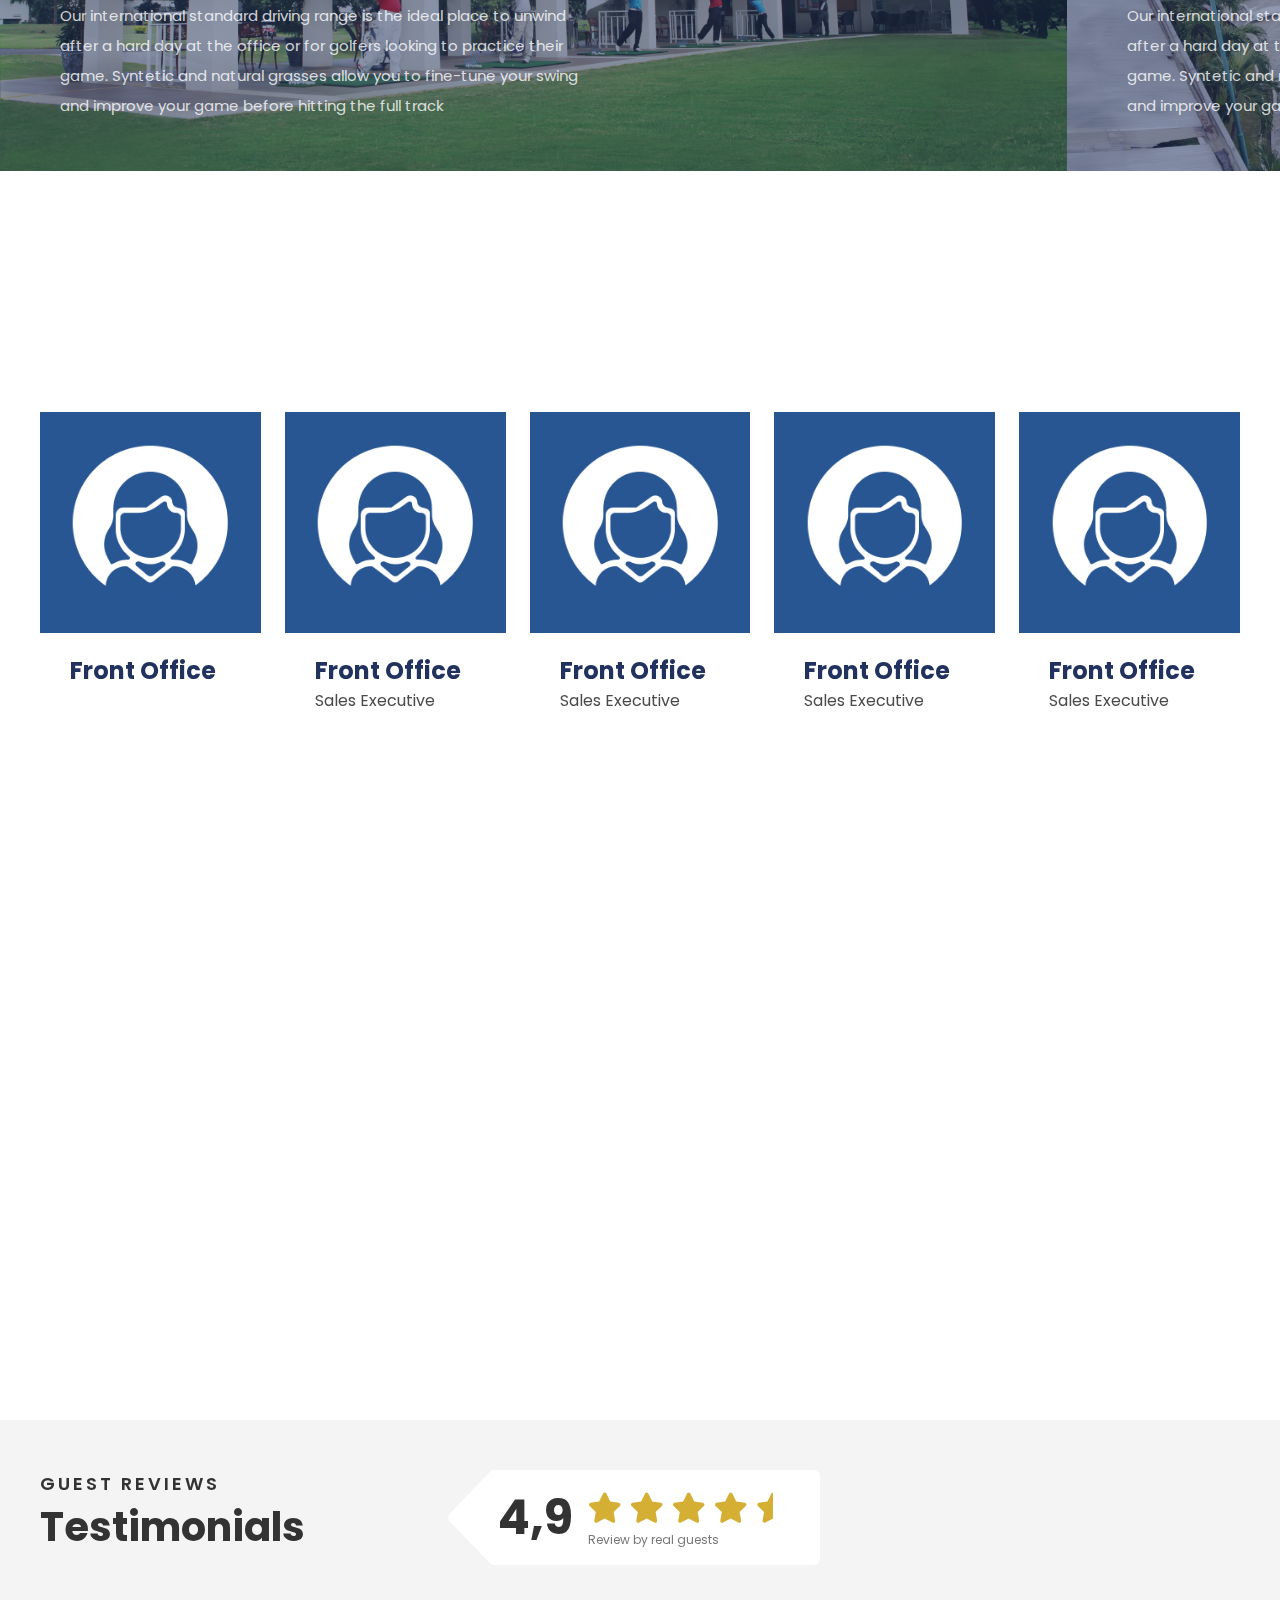
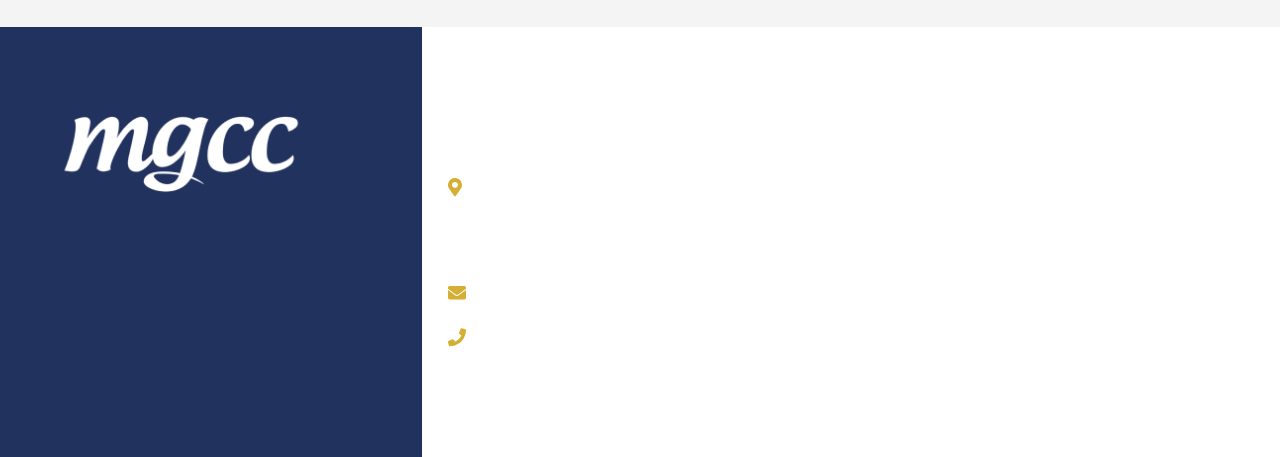
==== commit 6ba29739: "updates" ====
--- a/index.html
+++ b/index.html
@@ -19,21 +19,33 @@
     <div class="master">
 
         <header>
-            <a href="#" class="logo"><img src="asset/images/logo.png" alt=""></a>
+            <a href="index.html" class="logo"><img src="asset/images/logo.png" alt=""></a>
             <ul class="main-menu">
-                <li><a href="#">ABOUT US</a></li>
-                <li><a href="#">WHAT'S ON</a></li>
-                <li><a href="#">GOLF COURSE</a></li>
+                <li><a href="about.html">ABOUT US</a></li>
+                <li><a href="events.html">WHAT'S ON</a></li>
+                <li>
+                    <a href="golf-course.html">GOLF COURSE <i class="fa fa-caret-down"></i></a>
+                    <div class="sub-menu">
+                        <a href="golf-course.html">Golf Course</a>
+                        <a href="golf-course-reciprocal.html">Reciprocal</a>
+                        <a href="golf-course-hole-by-hole.html">Hole by Hole</a>
+                        <a href="golf-course-handycap-index.html">Handycap Index</a>
+                        <a href="golf-course-facilities.html">Facilities</a>
+                    </div>
+                </li>
                 <li><a href="#">MICE & WEDDING</a></li>
-                <li><a href="#">SPORT CLUB</a></li>
-                <li><a href="#">BUNGALOW</a></li>
-                <li><a href="#">FACILITIES</a></li>
-                <li><a href="#">CONTACT US</a></li>
+                <li><a href="sports-club.html">SPORT CLUB</a></li>
+                <li><a href="bungalow.html">BUNGALOW</a></li>
+                <li><a href="vip-suite.html">VIP SUITE</a></li>
+                <li><a href="contact.html">CONTACT US</a></li>
             </ul>
             <form action="" class="src-form">
                 <input type="text" placeholder="Search Here...">
                 <button><i class="fa fa-search"></i></button>
             </form>
+            <div class="burger">
+                <i class="fa fa-bars"></i>
+            </div>
         </header>
 
         <section class="hero">
@@ -172,31 +184,36 @@
                         </div>
                     </div>
                     <div class="column is-4 has-text-right">
-                        <a href="#" class="btn btn-secondary mt-5">View All</a>
-                    </div>
-                </div>
-                <div class="columns">
-                    <div class="column is-3">
+                        <a href="#" class="btn btn-secondary mt-5 for-desktop">View All</a>
+                    </div>
+                </div>
+                <div class="columns is-multiline is-mobile">
+                    <div class="column is-3-desktop is-6-mobile">
                         <figure class="ratio ratio-135">
                             <a href="#"><img src="asset/images/banks/event.jpg" alt=""></a>
                         </figure>
                     </div>
-                    <div class="column is-3">
+                    <div class="column is-3-desktop is-6-mobile">
                         <figure class="ratio ratio-135">
                             <a href="#"><img src="asset/images/banks/event.jpg" alt=""></a>
                         </figure>
                     </div>
-                    <div class="column is-3">
+                    <div class="column is-3-desktop is-6-mobile">
                         <figure class="ratio ratio-135">
                             <a href="#"><img src="asset/images/banks/event.jpg" alt=""></a>
                         </figure>
                     </div>
-                    <div class="column is-3">
+                    <div class="column is-3-desktop is-6-mobile">
                         <figure class="ratio ratio-135">
                             <a href="#"><img src="asset/images/banks/event.jpg" alt=""></a>
                         </figure>
                     </div>
                 </div>
+                <div class="columns">
+                    <div class="column is-12">
+                        <a href="#" class="btn btn-secondary mt-5 for-mobile">View All</a>
+                    </div>
+                </div>
             </div>
         </section>
 
@@ -209,31 +226,44 @@
                             <h3><span>Enjoy the club</span> in the best way</h3>
                         </div>
                     </div>
-                    <div class="column is-4">
-                        <a href="#" class="btn btn-secondary mt-5">View All</a>
-                    </div>
-                </div>
-            </div>
-            <div class="custom-slider">
-                <div class="inner-wrapper">
-                    <div class="item">
-                        <figure class="ratio">
-                            <img src="asset/images/banks/facilities-1.jpg" alt="">
-                        </figure>
-                        <div class="text">
-                            <h3><a href="#">Driving Range</a></h3>
-                            <p>Our international standard driving range is the ideal place to unwind after a hard day at the office or for golfers looking to practice their game. Syntetic and natural grasses allow you to fine-tune your swing and improve your game before hitting the full track</p>
-                        </div>
-                    </div>
-                    <div class="item">
-                        <figure class="ratio">
-                            <img src="asset/images/banks/facilities-2.jpg" alt="">
-                        </figure>
-                        <div class="text">
-                            <h3><a href="#">Driving Range</a></h3>
-                            <p>Our international standard driving range is the ideal place to unwind after a hard day at the office or for golfers looking to practice their game. Syntetic and natural grasses allow you to fine-tune your swing and improve your game before hitting the full track</p>
-                        </div>
-                    </div>
+                    <div class="column is-4 has-text-right">
+                        <a href="#" class="btn btn-secondary mt-5 for-desktop">View All</a>
+                    </div>
+                </div>
+            </div>
+            <div class="custom-slider owl-carousel">
+                <div class="item">
+                    <figure class="ratio">
+                        <img src="asset/images/banks/facilities-1.jpg" alt="">
+                    </figure>
+                    <div class="text">
+                        <h3><a href="#">Driving Range</a></h3>
+                        <p>Our international standard driving range is the ideal place to unwind after a hard day at the office or for golfers looking to practice their game. Syntetic and natural grasses allow you to fine-tune your swing and improve your game before hitting the full track</p>
+                    </div>
+                </div>
+                <div class="item">
+                    <figure class="ratio">
+                        <img src="asset/images/banks/facilities-2.jpg" alt="">
+                    </figure>
+                    <div class="text">
+                        <h3><a href="#">Driving Range</a></h3>
+                        <p>Our international standard driving range is the ideal place to unwind after a hard day at the office or for golfers looking to practice their game. Syntetic and natural grasses allow you to fine-tune your swing and improve your game before hitting the full track</p>
+                    </div>
+                </div>
+                <div class="item">
+                    <figure class="ratio">
+                        <img src="asset/images/banks/facilities-2.jpg" alt="">
+                    </figure>
+                    <div class="text">
+                        <h3><a href="#">Driving Range</a></h3>
+                        <p>Our international standard driving range is the ideal place to unwind after a hard day at the office or for golfers looking to practice their game. Syntetic and natural grasses allow you to fine-tune your swing and improve your game before hitting the full track</p>
+                    </div>
+                </div>
+                <div class="item"></div>
+            </div>
+            <div class="columns for-mobile mb-5">
+                <div class="column is-12">
+                    <a href="#" class="btn btn-secondary mt-5 for-mobile">View All</a>
                 </div>
             </div>
         </section>
@@ -249,8 +279,8 @@
                         </div>
                     </div>
                 </div>
-                <div class="columns">
-                    <div class="column is-one-fifth">
+                <div class="columns is-multiline is-mobile">
+                    <div class="column is-one-fifth-desktop is-6-mobile">
                         <div class="contact-card">
                             <figure class="ratio ratio-1">
                                 <img src="asset/images/cs.png" alt="">
@@ -262,7 +292,7 @@
                             </div>
                         </div>
                     </div>
-                    <div class="column is-one-fifth">
+                    <div class="column is-one-fifth-desktop is-6-mobile">
                         <div class="contact-card">
                             <figure class="ratio ratio-1">
                                 <img src="asset/images/cs.png" alt="">
@@ -274,7 +304,7 @@
                             </div>
                         </div>
                     </div>
-                    <div class="column is-one-fifth">
+                    <div class="column is-one-fifth-desktop is-6-mobile">
                         <div class="contact-card">
                             <figure class="ratio ratio-1">
                                 <img src="asset/images/cs.png" alt="">
@@ -286,7 +316,7 @@
                             </div>
                         </div>
                     </div>
-                    <div class="column is-one-fifth">
+                    <div class="column is-one-fifth-desktop is-6-mobile">
                         <div class="contact-card">
                             <figure class="ratio ratio-1">
                                 <img src="asset/images/cs.png" alt="">
@@ -298,7 +328,7 @@
                             </div>
                         </div>
                     </div>
-                    <div class="column is-one-fifth">
+                    <div class="column is-one-fifth-desktop is-6-mobile">
                         <div class="contact-card">
                             <figure class="ratio ratio-1">
                                 <img src="asset/images/cs.png" alt="">
@@ -395,7 +425,14 @@
             $(".hero-slider").owlCarousel({
                 navigation: false,
                 pagination: true,
-                singleItem: true
+                singleItem: true,
+                autoPlay: true
+            });
+            $(".custom-slider").owlCarousel({
+                navigation: false,
+                pagination: true,
+                items: 1.2,
+                autoPlay: true
             });
         });
     </script>
--- a/asset/css/main.css
+++ b/asset/css/main.css
@@ -26,6 +26,10 @@
     width: 100%;
     float: left;
     position: relative;
+}
+
+.master{
+    overflow-x: hidden;
 }
 
 p{
@@ -162,13 +166,49 @@
 }
 .main-menu li{
     display: inline-block;
+    position: relative;
 }
 .main-menu li a{
     display: block;
     padding: 20px 15px;
     font-size: 15px;
-    color: #fff;
-}
+    font-weight: 600;
+    color: #fff;
+}
+.main-menu li .sub-menu{
+    width: 200px;
+    background: #fff;
+    position: absolute;
+    left: 0;
+    top: 100%;
+    box-shadow: 0 4px 24px rgba(0,0,0,0.2);
+    -moz-box-shadow: 0 4px 24px rgba(0,0,0,0.2);
+    -webkit-box-shadow: 0 4px 24px rgba(0,0,0,0.2);
+    opacity: 0;
+    pointer-events: none;
+}
+.main-menu li .sub-menu a{
+    padding: 15px 30px;
+    width: 100%;
+    float: left;
+    border-bottom: 1px solid #dedede;
+    font-size: 14px;
+    color: #333;
+    font-weight: 300;
+    text-align: left;
+}
+.main-menu li .sub-menu a:last-child{
+    border-bottom: none;
+}
+.main-menu li .sub-menu a:hover{
+    background: #efefef;
+    color: var(--blue3);
+}
+.main-menu li:hover .sub-menu{
+    opacity: 1;
+    pointer-events: auto;
+}
+
 
 section.hero{
     padding: 0;
@@ -227,7 +267,7 @@
     font-weight: 600;
 }
 .section-title h3{
-    font-size: 40px;
+    font-size: 40px !important;
     color: #333;
     font-weight: 700;
 }
@@ -253,6 +293,10 @@
     background: url(../images/dark-bg.jpg) no-repeat center fixed;
     background-size: cover;
 }
+.book.darker{
+    background: url(../images/dark-bg-2.jpg) no-repeat center fixed;
+    background-size: cover;
+}
 .book p{
     color: rgba(255,255,255,0.8);
 }
@@ -260,7 +304,8 @@
     width: 100%;
     float: left;
 }
-.book-form input{
+.book-form input,
+.book-form textarea{
     width: 100%;
     height: 50px;
     background: none;
@@ -269,6 +314,9 @@
     font-size: 14px;
     color: #fff;
 }
+.book-form textarea{
+    height: auto;
+}
 .book-form label{
     position: absolute;
     font-size: 11px;
@@ -277,11 +325,13 @@
     color: #fff;
     opacity: 0;
 }
-.book-form input:focus{
+.book-form input:focus,
+.book-form textarea:focus{
     outline: none;
     border-color: #fff;
 }
-.book-form input:focus ~ label{
+.book-form input:focus ~ label,
+.book-form textarea:focus ~ label{
     opacity: 1;
 }
 .book-form .column{
@@ -297,6 +347,9 @@
     bottom: 0;
     z-index: -1;
 }
+.events.no-bg::before{
+    display: none;
+}
 .facilities{
     background: #f4f4f4;
     padding-bottom: 0;
@@ -314,7 +367,7 @@
     position: relative;
 }
 .facilities .custom-slider .item{
-    width: 80%;
+    width: 100%;
     float: left;
     position: relative;
 }
@@ -363,6 +416,7 @@
     -webkit-transform: translate(-50%,-50%);
 }
 .contact-card .text{
+    width: 100%;
     height: 100px;
     float: left;
     position: absolute;
@@ -389,6 +443,10 @@
 .contact-card:hover .text span{
     color: #fff;
 }
+.contact-card .btn{
+    padding: 15px 30px 15px 20px;
+    min-width: 0;
+}
 .maps{
     padding: 0;
 }
@@ -432,7 +490,7 @@
 }
 
 footer{
-    background: url(../images/dark-bg.jpg) no-repeat center fixed;
+    background: url(../images/footer-bg.jpg) no-repeat center fixed;
     background-size: cover;
     color: rgba(255,255,255,0.8);
     padding: 80px 0 17px 0;
@@ -498,12 +556,21 @@
 
 .page-cover{
     padding: 0;
+    height: 720px;
+}
+.page-cover.sm{
+    height: 420px;
 }
 .page-cover figure{
     background: var(--blue4);
+    height: 100%;
 }
 .page-cover figure img{
     opacity: 0.5;
+    display: block;
+    width: 100%;
+    height: 100%;
+    object-fit: cover;
 }
 .page-cover .text{
     position: absolute;
@@ -584,6 +651,24 @@
     color: #333;
 }
 
+.article .share{
+    width: 100%;
+    float: left;
+    padding: 10px 20px;
+    background: var(--blue2);
+    margin-top: 50px;
+}
+.article .share h5{
+    width: auto;
+    float: left;
+    color: #fff;
+    margin-top: 7px;
+}
+.article .share .social-bt{
+    width: auto;
+    float: right;
+}
+
 .about-widget{
     width: 100%;
     float: left;
@@ -662,20 +747,48 @@
 .links{
     width: 100%;
     float: left;
+    padding-right: 50px;
 }
 .links a{
     width: 100%;
     float: left;
+    position: relative;
     padding: 10px 20px;
-    border: 1px solid #dedede;
+    border-top: 1px solid #dedede;
+    border-left: 1px solid #dedede;
+    border-bottom: 1px solid #dedede;
     font-size: 16px;
     color: #333;
     margin-bottom: 10px;
+    border-radius: 6px 0 0 6px;
+    -moz-border-radius: 6px 0 0 6px;
+    -webkit-border-radius: 6px 0 0 6px;
+}
+.links a::after{
+    content: "";
+    width: 32px;
+    height: 32px;
+    background: #fff;
+    position: absolute;
+    left: 100%;
+    top: 50%;
+    transform: translate(-50%,-50%) rotate(45deg);
+    -moz-transform: translate(-50%,-50%) rotate(45deg);
+    -webkit-transform: translate(-50%,-50%) rotate(45deg);
+    border-radius: 0 6px 0 0;
+    -moz-border-radius: 0 6px 0 0;
+    -webkit-border-radius: 0 6px 0 0;
+    border-top: 1px solid #dedede;
+    border-right: 1px solid #dedede;
 }
 .links a.active{
     background: var(--blue2);
     color: #fff;
     font-weight: 700;
+}
+.links a.active::after{
+    background: var(--blue2);
+    border-color: var(--blue2);
 }
 
 .spacer{
@@ -738,3 +851,399 @@
 .accordion .item.show .acc-content{
     display: block;
 }
+
+.h-card{
+    width: 100%;
+    float: left;
+    margin-bottom: 20px;
+}
+.h-card figure{
+    margin-bottom: 10px;
+}
+.h-card h3{
+    font-size: 18px;
+}
+.h-card h3 a{
+    color: #333;
+}
+
+.tab-wrap{
+    width: 100%;
+    float: left;
+    padding: 2px;
+    border: 1px solid #dedede;
+}
+.tab-header{
+    width: 100%;
+    float: left;
+    background: #f4f4f4;
+}
+.tab-header span{
+    width: 78px;
+    float: left;
+    text-align: center;
+    font-weight: 700;
+    background: var(--blue2);
+    color: #fff;
+    font-size: 15px;
+    padding: 15px;
+}
+.tab-header a{
+    width: calc((100% - 78px) / 18);
+    float: left;
+    padding: 15px 0 12px;
+    text-align: center;
+    font-size: 15px;
+    color: #333;
+    border-bottom: 3px solid #f4f4f4;
+}
+.tab-header a.active{
+    border-color: var(--blue2);
+    font-weight: 700;
+    color: var(--blue2);
+}
+.tab-header a:hover{
+    color: var(--blue3);
+    border-color: var(--blue2);
+}
+.tab-ct{
+    width: 100%;
+    float: left;
+    padding: 30px;
+    display: none;
+}
+.tab-ct.show{
+    display: block;
+}
+.tab-ct .pic{
+    width: 220px;
+    float: left;
+}
+.tab-ct .text{
+    width: calc(100% - 220px);
+    float: left;
+    padding-left: 30px;
+}
+.map-area{
+    padding-top: 40.15%;
+    margin-bottom: 30px;
+    background: url(../images/area/off.jpg) no-repeat center;
+    background-size: cover;
+}
+.map-area img{
+    opacity: 0;
+}
+.map-area img.show{
+    opacity: 1;
+}
+
+.article-slider{
+    width: 100%;
+    float: left;
+}
+.article-slider#sync1 .owl-prev,
+.article-slider#sync1 .owl-next{
+    width: 50px;
+    height: 50px;
+    position: absolute;
+    top: calc(50% - 25px);
+    opacity: 0.5;
+    overflow: hidden;
+    text-indent: -200px;
+}
+.article-slider#sync1 .owl-prev:hover,
+.article-slider#sync1 .owl-next:hover{
+    opacity: 1;
+}
+.article-slider#sync1 .owl-prev{
+    background: url(../images/prev.png) no-repeat center;
+    background-size: contain;
+    left: 10px;
+}
+.article-slider#sync1 .owl-next{
+    background: url(../images/next.png) no-repeat center;
+    background-size: contain;
+    right: 10px;
+}
+
+.article-slider#sync2 .owl-item{
+    opacity: 0.5;
+}
+.article-slider#sync2 .owl-item.synced{
+    opacity: 1;
+}
+
+.side-slider .owl-pagination{
+    width: 100%;
+    float: left;
+    margin-top: 10px;
+}
+.side-slider .owl-pagination .owl-page{
+    float: left;
+    margin-right: 5px;
+}
+.side-slider .owl-pagination .owl-page span{
+    display: block;
+    width: 6px;
+    height: 6px;
+    background: #dedede;
+}
+.side-slider .owl-pagination .owl-page.active span{
+    background: var(--blue2);
+    width: 60px;
+}
+
+.burger{
+    display: none;
+    float: right;
+    width: 40px;
+    height: 40px;
+    text-align: center;
+    color: #fff;
+    margin-top: 10px;
+    padding-top: 6px;
+    font-size: 18px;
+}
+
+.events h3{
+    font-size: 18px;
+    font-weight: 700;
+    margin-bottom: 5px;
+}
+.events .text{
+    margin-top: 10px;
+    width: 100%;
+    float: left;
+    margin-bottom: 30px;
+}
+.events h3 a{
+    color: #333;
+}
+.meta-info{
+    font-size: 14px;
+    color: #777;
+    width: 100%;
+    float: left;
+}
+.meta-info i{
+    margin-right: 10px;
+    color: var(--blue2);
+}
+
+.for-mobile{
+    display: none !important;
+}
+
+@media only screen and (max-width: 1440px){
+    header{
+        padding-left: 40px;
+        padding-right: 40px;
+    }
+    a.logo{
+        width: 120px;
+    }
+    .src-form{
+        width: 200px;
+    }
+    .main-menu{
+        width: calc(100% - 320px);
+    }
+    .main-menu li a{
+        font-size: 14px;
+        padding: 20px 10px;
+    }
+}
+
+@media only screen and (max-width: 1024px){
+    .for-mobile{
+        display: inline-block !important;
+    }
+    .for-desktop{
+        display: none;
+    }
+    header{
+        height: 60px;
+        padding: 0 20px;
+        background: var(--blue2);
+    }
+    a.logo{
+        width: 80px;
+        height: 80px;
+        margin-top: 10px;
+        z-index: 7;
+        position: relative;
+    }
+    .burger{
+        display: block;
+    }
+    .src-form{
+        width: 100vw;
+        padding: 30px 20px 20px 20px;
+        position: fixed;
+        top: 60px;
+        left: 100%;
+        background: var(--blue2);
+    }
+    .src-form button{
+        top: 45px;
+        right: 25px;
+    }
+    section{
+        padding-left: 20px;
+        padding-right: 20px;
+    }
+    .main-menu{
+        width: 100%;
+        height: calc(100vh - 160px);
+        top: 160px;
+        left: 100%;
+        position: fixed;
+        background: var(--blue2);
+        padding: 20px;
+    }
+    .main-menu li{
+        width: 100%;
+        float: left;
+    }
+    .main-menu li a{
+        text-align: left;
+        width: 100%;
+        float: left;
+    }
+    .main-menu li a i{
+        float: right;
+    }
+    header.active .src-form,
+    header.active .main-menu{
+        left: 0;
+    }
+
+    .hero .item,
+    .hero .item .column{
+        height: 640px;
+    }
+    .hero .item .column .text{
+        padding-left: 20px;
+        padding-right: 20px;
+        top: auto;
+        bottom: 60px;
+    }
+    .hero .item .column .text h4{
+        font-size: 13px;
+    }
+    .hero .item .column .text h1{
+        font-size: 48px;
+    }
+    .hero .item .column .text p{
+        font-size: 14px;
+    }
+    .section-title h4,
+    .page-cover .text h4{
+        font-size: 13px;
+        margin-bottom: 10px;
+    }
+    .section-title h3{
+        font-size: 32px !important;
+        line-height: 100%;
+    }
+    p{
+        font-size: 14px;
+    }
+    .about{
+        padding-bottom: 0;
+    }
+    .about figure{
+        position: relative;
+        width: calc(100% + 40px);
+        top: auto;
+        left: -20px;
+        bottom: auto;
+    }
+
+    .facilities figure.ratio{
+        padding-top: 100%;
+    }
+
+    .facilities .custom-slider .item .text{
+        padding: 20px;
+        width: 100%;
+    }
+    .facilities .custom-slider .item .text p{
+        font-size: 12px;
+    }
+    .facilities .custom-slider .item .text h3{
+        font-size: 24px;
+    }
+    .contact-card .text{
+        padding: 10px;
+    }
+    .contact-card .text h4{
+        font-size: 15px;
+    }
+    .contact-card .text span{
+        font-size: 12px;
+    }
+    .contact-card .btn{
+        font-size: 12px;
+        padding: 10px 15px 10px 0;
+        text-align: center;
+        width: 100%;
+    }
+    .maps iframe{
+        height: 300px;
+    }
+    footer{
+        padding-left: 20px;
+        padding-right: 20px;
+    }
+    footer::before{
+        display: none;
+    }
+    footer .social-bt{
+        margin-bottom: 60px;
+    }
+    .foot-logo{
+        width: 100%;
+        float: left;
+        text-align: center;
+        margin-bottom: 40px;
+        padding-left: 60px;
+        padding-right: 60px;
+    }
+    .events{
+        padding-bottom: 0;
+    }
+    .page-cover{
+        height: 300px;
+    }
+    .about-txt{
+        width: 100%;
+        left: 50%;
+        top: 60%;
+        bottom: auto;
+        transform: translate(-50%,-50%);
+        -moz-transform: translate(-50%,-50%);
+        -webkit-transform: translate(-50%,-50%);
+        text-align: center;
+        padding: 0 20px;
+    }
+    .page-cover .text h2{
+        font-size: 32px;
+        line-height: 100%;
+    }
+    .article p{
+        font-size: 14px;
+    }
+    .article h1{
+        font-size: 32px;
+    }
+    .about-widget{
+        margin-top: 30px;
+        padding-top: 40px;
+        padding-left: 20px;
+        padding-right: 20px;
+    }
+    .left-sidebar{
+        margin-bottom: 40px;
+    }
+}